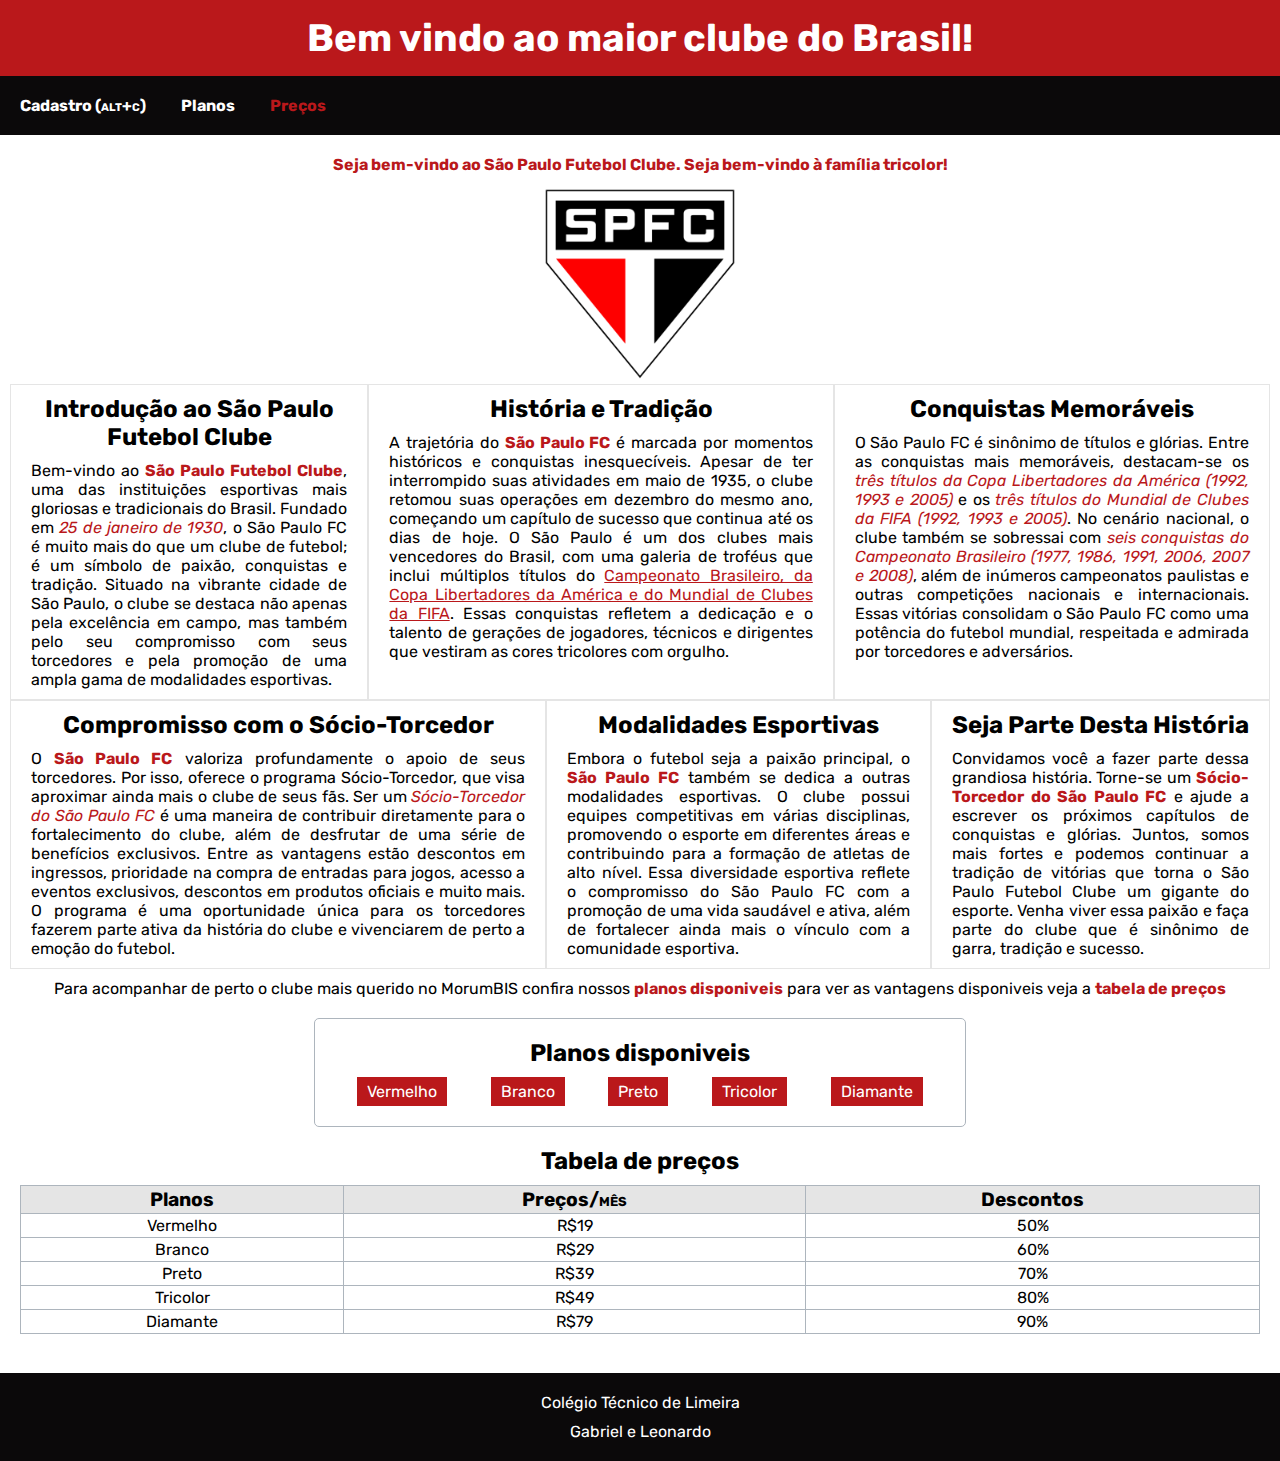
==== index.html @ 5e4eba30 "Add files via upload" ====
<!DOCTYPE html>
<html lang="pt-br">
    <head>
        <meta charset="UTF-8">
        <meta name="viewport" content="width=device-width, initial-scale=1.0">
        <link rel="shortcut icon" href="imgs/sociotorcedorSPFC.png" type="image.png">
        <link rel="preconnect" href="https://fonts.googleapis.com">
        <link rel="preconnect" href="https://fonts.gstatic.com" crossorigin>
        <link href="https://fonts.googleapis.com/css2?family=Rubik:ital,wght@0,300..900;1,300..900&display=swap" rel="stylesheet">
        <link rel="stylesheet" href="https://cdnjs.cloudflare.com/ajax/libs/animate.css/4.1.1/animate.min.css"/>
        <link rel="stylesheet" href="styles/style.css">
        <title>Socio Torcedor</title>
    </head>
    <body id="topo">
        <header>
            <div class="header-titulo">
                <h1 class="titulo animate__animated animate__bounceInDown">Bem vindo ao maior clube do Brasil!</h1>
            </div>
            <nav>
                <div class="nav-links">
                    <div class="nav-voltar">
                        <p><a class="ancoras links" href="cadastro.html" accesskey="c">Cadastro <span class="small"> (alt+c)</span></a></p>
                    </div>
                    <a class="ancoras links" href="planos.html">Planos</a>
                    <a class="ancoras ancoras-texto" href="#tabelaPrecos">Preços</a>
                </div>
            </nav>
        </header>
        <main id="main-index">
            <section>
                <div class="div-img">
                    <p class="text-destaque"><span class="negrito">Seja bem-vindo ao São Paulo Futebol Clube. Seja bem-vindo à família tricolor!</span></p>
                    <img class="escudo-spfc" src="imgs/São Paulo.png" alt="Escudo do São Paulo">
                </div>
            </section>
            
            <section>
                <div class="conteudo">
                    <div class="div-conteudo">
                        <div class="div-text">
                            <h2 class="div-text-titulos">Introdução ao São Paulo Futebol Clube</h2>
                            <p class="div-text-p">Bem-vindo ao <span class="negrito">São Paulo Futebol Clube</span>, uma das instituições esportivas mais gloriosas e tradicionais do Brasil. Fundado em <span class="italico">25 de janeiro de 1930</span>, o São Paulo FC é muito mais do que um clube de futebol; é um símbolo de paixão, conquistas e tradição. Situado na vibrante cidade de São Paulo, o clube se destaca não apenas pela excelência em campo, mas também pelo seu compromisso com seus torcedores e pela promoção de uma ampla gama de modalidades esportivas.</p>
                        </div>
                        <div class="div-text">
                            <h2 class="div-text-titulos">História e Tradição</h2>
                            <p class="div-text-p">A trajetória do <span class="negrito">São Paulo FC</span> é marcada por momentos históricos e conquistas inesquecíveis. Apesar de ter interrompido suas atividades em maio de 1935, o clube retomou suas operações em dezembro do mesmo ano, começando um capítulo de sucesso que continua até os dias de hoje. O São Paulo é um dos clubes mais vencedores do Brasil, com uma galeria de troféus que inclui múltiplos títulos do  <span class="sublinhado">Campeonato Brasileiro, da Copa Libertadores da América e do Mundial de Clubes da FIFA</span>. Essas conquistas refletem a dedicação e o talento de gerações de jogadores, técnicos e dirigentes que vestiram as cores tricolores com orgulho.</p>
                        </div> 
                        <div class="div-text">
                            <h2 class="div-text-titulos">Conquistas Memoráveis</h2>
                            <p class="div-text-p">O São Paulo FC é sinônimo de títulos e glórias. Entre as conquistas mais memoráveis, destacam-se os <span class="italico">três títulos da Copa Libertadores da América (1992, 1993 e 2005)</span> e os <span class="italico">três títulos do Mundial de Clubes da FIFA (1992, 1993 e 2005)</span>. No cenário nacional, o clube também se sobressai com <span class="italico">seis conquistas do Campeonato Brasileiro (1977, 1986, 1991, 2006, 2007 e 2008)</span>, além de inúmeros campeonatos paulistas e outras competições nacionais e internacionais. Essas vitórias consolidam o São Paulo FC como uma potência do futebol mundial, respeitada e admirada por torcedores e adversários.</p>
                        </div>
                    </div>
                    <div class="div-conteudo">
                        <div class="div-text">
                            <h2 class="div-text-titulos">Compromisso com o Sócio-Torcedor</h2>
                            <p class="div-text-p">O <span class="negrito">São Paulo FC</span> valoriza profundamente o apoio de seus torcedores. Por isso, oferece o programa Sócio-Torcedor, que visa aproximar ainda mais o clube de seus fãs. Ser um <span class="italico">Sócio-Torcedor do São Paulo FC</span> é uma maneira de contribuir diretamente para o fortalecimento do clube, além de desfrutar de uma série de benefícios exclusivos. Entre as vantagens estão descontos em ingressos, prioridade na compra de entradas para jogos, acesso a eventos exclusivos, descontos em produtos oficiais e muito mais. O programa é uma oportunidade única para os torcedores fazerem parte ativa da história do clube e vivenciarem de perto a emoção do futebol.</p>
                        </div>
                        <div class="div-text">
                            <h2 class="div-text-titulos">Modalidades Esportivas</h2>
                            <p class="div-text-p">Embora o futebol seja a paixão principal, o <span class="negrito">São Paulo FC</span> também se dedica a outras modalidades esportivas. O clube possui equipes competitivas em várias disciplinas, promovendo o esporte em diferentes áreas e contribuindo para a formação de atletas de alto nível. Essa diversidade esportiva reflete o compromisso do São Paulo FC com a promoção de uma vida saudável e ativa, além de fortalecer ainda mais o vínculo com a comunidade esportiva.</p>
                        </div>
                        <div class="div-text">
                            <h2 class="div-text-titulos">Seja Parte Desta História</h2>
                            <p class="div-text-p">Convidamos você a fazer parte dessa grandiosa história. Torne-se um <span class="negrito">Sócio-Torcedor do São Paulo FC</span> e ajude a escrever os próximos capítulos de conquistas e glórias. Juntos, somos mais fortes e podemos continuar a tradição de vitórias que torna o São Paulo Futebol Clube um gigante do esporte. Venha viver essa paixão e faça parte do clube que é sinônimo de garra, tradição e sucesso.</p>
                        </div>
                    </div>
                </div>

                <p class="text-destaque">Para acompanhar de perto o clube mais querido no MorumBIS confira nossos <a class="ancoras-texto" href="#planos">planos disponiveis</a>  para ver as vantagens disponiveis veja a <a class="ancoras-texto" href="#tabelaPrecos">tabela de preços</a></p>
            </section>

        <section>
            <div class="div-planos">
                <h2 id="planos">Planos disponiveis</h2>
                <ul class="lista-planos">
                    <li class="lista-planos-itens">Vermelho</li>
                    <li class="lista-planos-itens">Branco</li>
                    <li class="lista-planos-itens">Preto</li>
                    <li class="lista-planos-itens">Tricolor</li>
                    <li class="lista-planos-itens">Diamante</li>
                </ul>
            </div>
        </section>

        <section>
            <div class="div-precos">
                <h2>Tabela de preços</h2>
                <table id="tabelaPrecos" border="1px" width="100%">
                    <tr align="center">
                        <th>Planos</th>
                        <th>Preços<span class="small">/mês</span></th>
                        <th>Descontos</th>
                    </tr>
                    <tr align="center">
                        <td>Vermelho</td>
                        <td>R$19</td>
                        <td>50%</td>
                    </tr>
                    <tr align="center">
                        <td>Branco</td>
                        <td>R$29</td>
                        <td>60%</td>
                    </tr>
                    <tr align="center">
                        <td>Preto</td>
                        <td>R$39</td>
                        <td>70%</td>
                    </tr>
                    <tr align="center">
                        <td>Tricolor</td>
                        <td>R$49</td>
                        <td>80%</td>
                    </tr>
                    <tr align="center">
                        <td>Diamante</td>
                        <td>R$79</td>
                        <td>90%</td>
                    </tr>
                </table>
            </div>
        </section>
        <br>

        </main>
        <footer class="footer">
            <p class="footer-texto">Colégio Técnico de Limeira</p>
            <p class="footer-texto">Gabriel e Leonardo</p>
        </footer>
    </body>
</html>
---- styles/style.css ----
*{
    margin: 0px;
    padding: 0px;
    font-family: "Rubik", sans-serif;
}

:root{
    --vermelho: #ba181b;
    --preto: #0b090a;
    --branco: #FFFFFF;
    --cinza: #e5e5e5;
    --cinza-escuro: #adb5bd;
}

body{
    margin: 0;
    font-style: normal;
    background-color: var(--branco);

    width: 100%;

    display: flex;
    flex-direction: column;
    justify-content: space-between;

    font-size: 16px;
}

header{
    background-color: var(--vermelho);
    position: sticky;
    top: 0px;
    z-index: 1;
    
}

.header-titulo{
    padding: 15px;
    font-size: 1.2em;
}

h1{
    text-align: center;
    color: var(--vermelho);
    font-size: 2em;
}

h2{
    text-align: center;
    margin-bottom: 10px;
    font-size: 1.5em;
}

p{
    font-size: 1em;
}

.negrito{
    font-weight: bold;
}

.small{
    font-variant: small-caps;
}

.sublinhado{
    text-decoration: underline;
}

.italico{
    font-style: italic;
}

.italico, .sublinhado, .negrito{
    color: var(--vermelho);
}


.titulo{
    color: var(--branco);
}

nav{
    padding: 10px;
    background-color: var(--preto);
    color: var(--branco);
    align-items: center;
    gap: 10px;
}

.nav-links{
    display: flex;
    gap: 15px;
    align-items: center;
}

.nav-voltar{
    display: flex;
    flex-direction: column;
    align-items: center;
}

.links{
    text-decoration: none;
    color: var(--branco);
    font-weight: 700;
}

.ancoras{
    /*padding: 10px;
    background-color: var(--vermelho);
    border-radius: 10px;
    color: var(--branco);*/
    margin: 10px;
    text-decoration: none;
    transition: transform 1s;
    
}

.ancoras:hover{
    /*background-color: var(--preto);*/
    color: var(--cinza-escuro);
    transform: translateX(0) scale(1.1);
}

.ancoras-texto{
    text-decoration: none;
    color: var(--vermelho);
    font-weight: 700;
}

.ancoras-texto:hover{
    transform: translateX(0) scale(1.1);
}


main{
    margin: 10px;
    background-color: var(--branco);
}

.div-header{
    display: flex;
    align-items: center;
    justify-content: center;
    gap: 15px;
}

.div-img{
    display: flex;
    align-items: center;
    justify-content: center;
    flex-direction: column;
}

.text-destaque{
    text-align: center;
    margin: 10px;
}

img{
    width: 200px;
}

img:hover{
    transition-duration: 1s;
    transform: translateX(0) scale(0.9);
    filter: grayscale(100%);
}

.escudo-header{
    width: 50px;
}

.conteudo{
    display: flex;
    align-self: stretch;
    flex-wrap: wrap;
}

.div-conteudo{
    display: flex;
    justify-content: center;
}

.div-text-titulo{
    text-align: left;
}

.div-text{
    text-align: justify;
    /*width: 50%*/
    border: 1px var(--cinza) solid;
    padding: 10px 20px;
}


.box{
    display: flex;
    justify-content: space-around;
    align-items: center;
}

.div-planos{
    text-align: center;
    border: 1px solid var(--cinza-escuro);
    border-radius: 5px;
    margin: 20px auto;
    padding: 10px;
    max-width: 50%;
}

#planos{
    margin: 10px;
}

ul{
    list-style-type: none;
}

.lista-planos{
    margin: 10px;
    display: flex;
    justify-content: space-around;
    flex-wrap: wrap;
}

.lista-planos-itens{
    padding: 5px 10px;
    color: var(--branco);
    background-color: var(--vermelho);
}


table{
    border-collapse: collapse;
    border: 1px solid var(--cinza-escuro);
}

th{
    background-color: var(--cinza);
    font-size: 1.2em;
}

th,td{
    padding: 2px;
}

.div-precos{
    margin: 10px;
}

.footer{
    display: flex;
    flex-direction: column;
    justify-content: flex-end;
    padding: 15px;
    background-color: var(--preto);
    color: var(--branco);
}

.footer-texto{
    text-align: center;
    margin: 5px;
}

@media (max-width: 320px){
    .div-precos{
        display: none;
    }
}

/*Celulares*/
@media (max-width: 480px) {

    .conteudo{
        display: none;
    }

    .div-planos{
        max-width: 100%;
        margin: 0;
        padding: 0;
    }

}

@media (max-width: 750px) {

    .conteudo{
        display: none;
    }

    .div-planos{
        max-width: 100%;
        margin: 0;
        padding: 0;
    }

}
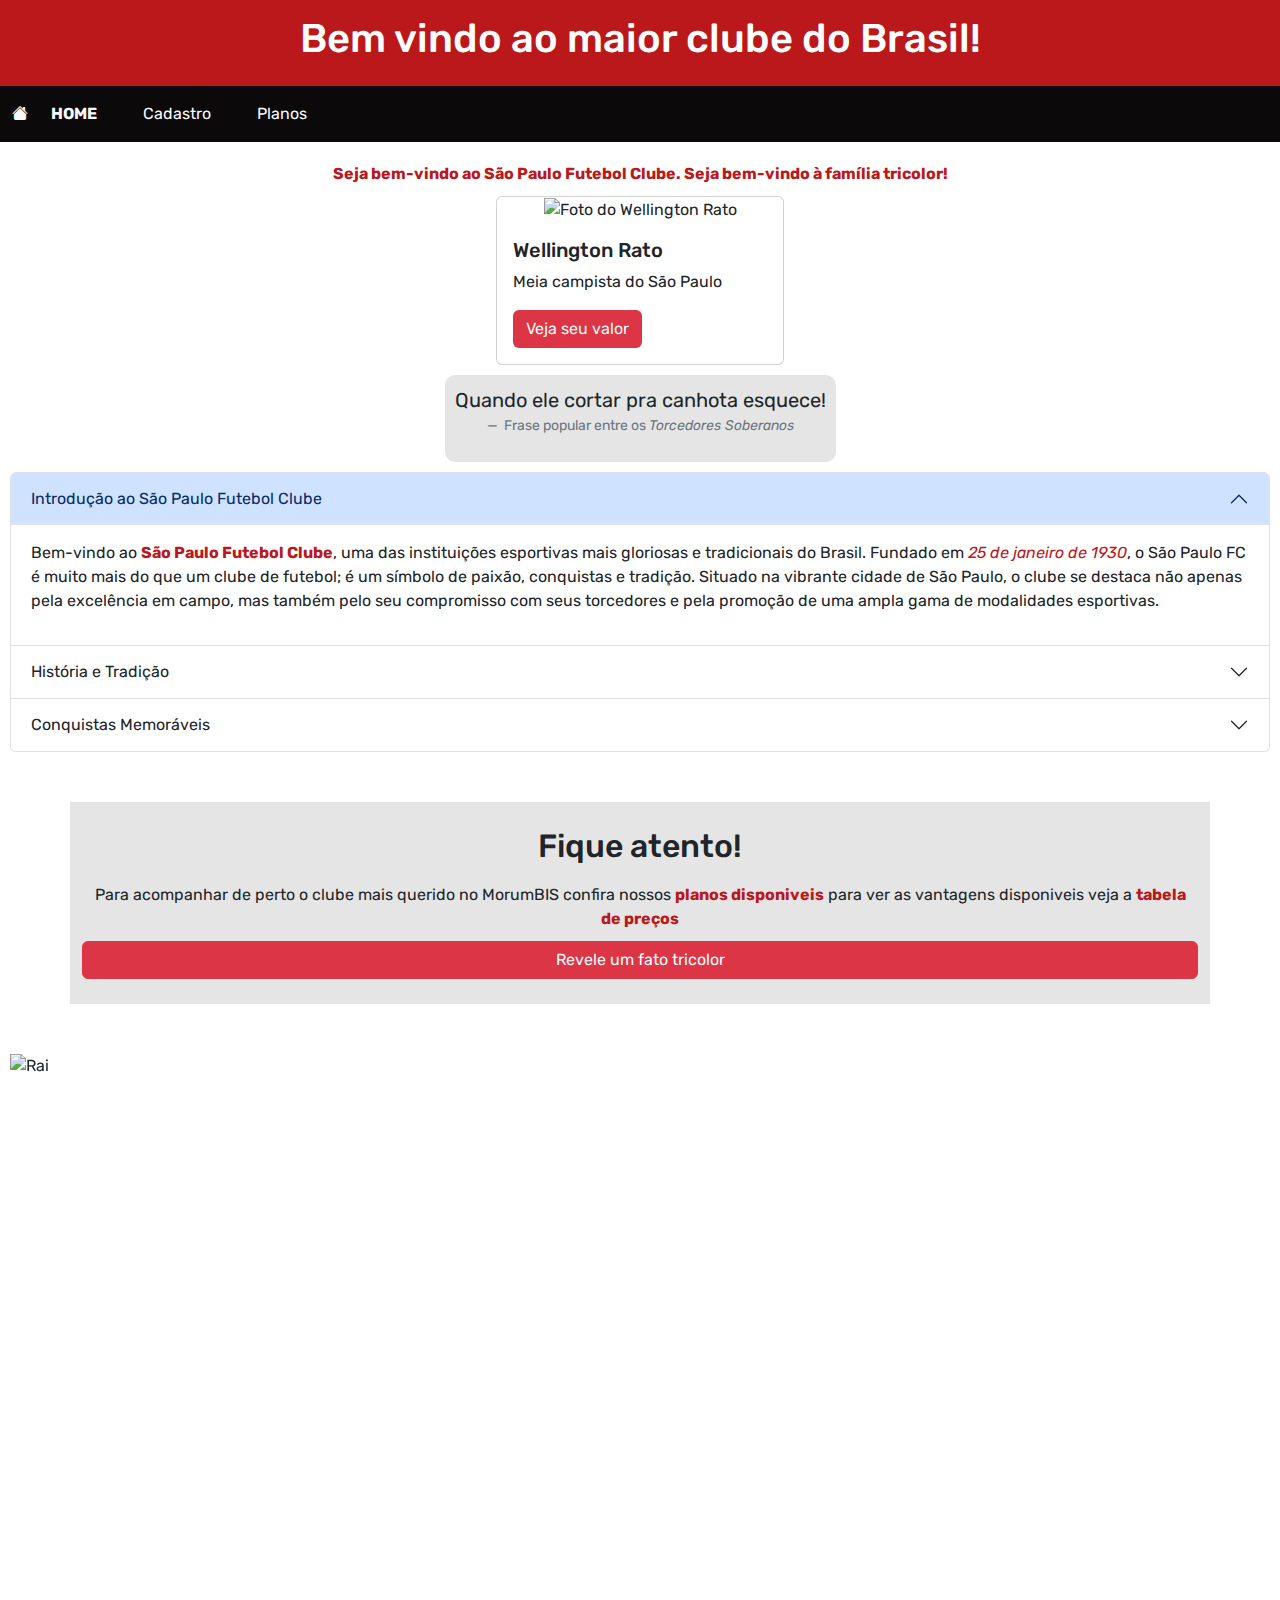
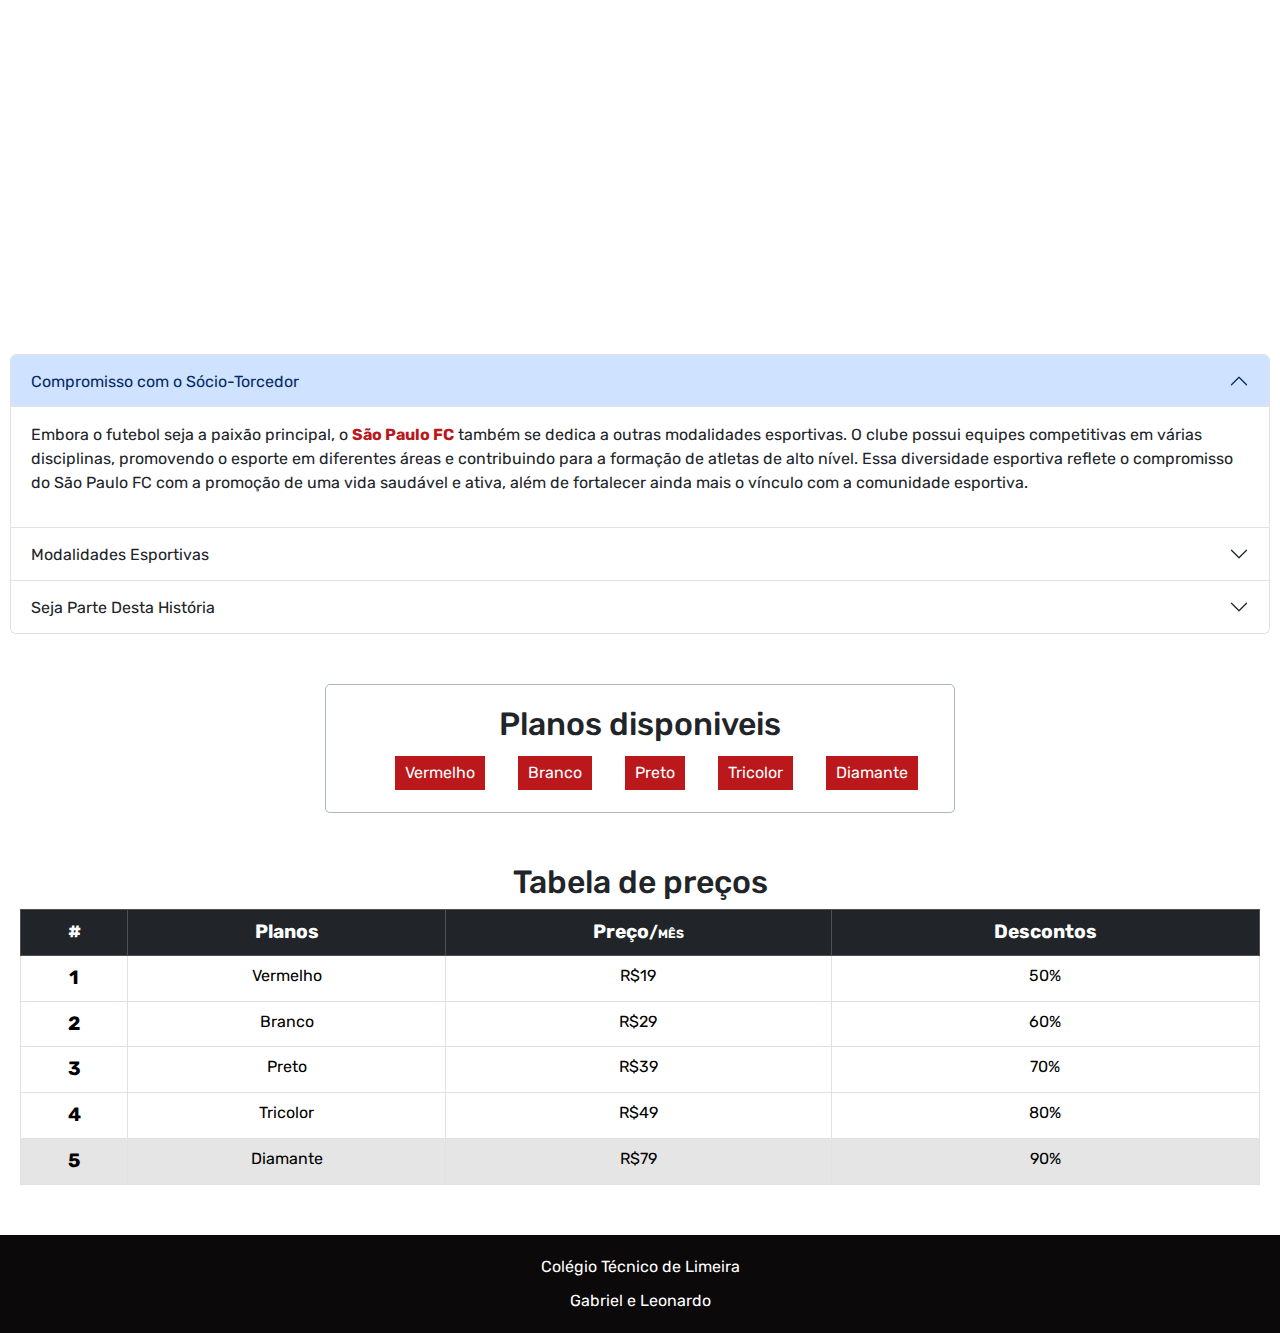
==== commit a1c6aef6: "adicionando mais componentes bootstrap" ====
--- a/index.html
+++ b/index.html
@@ -9,6 +9,8 @@
         <link href="https://fonts.googleapis.com/css2?family=Rubik:ital,wght@0,300..900;1,300..900&display=swap" rel="stylesheet">
         <link rel="stylesheet" href="https://cdnjs.cloudflare.com/ajax/libs/animate.css/4.1.1/animate.min.css"/>
         <link rel="stylesheet" href="styles/style.css">
+        <link href="https://cdn.jsdelivr.net/npm/bootstrap@5.3.3/dist/css/bootstrap.min.css" rel="stylesheet" integrity="sha384-QWTKZyjpPEjISv5WaRU9OFeRpok6YctnYmDr5pNlyT2bRjXh0JMhjY6hW+ALEwIH" crossorigin="anonymous">
+        <link rel="stylesheet" href="https://cdn.jsdelivr.net/npm/bootstrap-icons@1.11.3/font/bootstrap-icons.min.css">
         <title>Socio Torcedor</title>
     </head>
     <body id="topo">
@@ -16,60 +18,188 @@
             <div class="header-titulo">
                 <h1 class="titulo animate__animated animate__bounceInDown">Bem vindo ao maior clube do Brasil!</h1>
             </div>
-            <nav>
-                <div class="nav-links">
-                    <div class="nav-voltar">
-                        <p><a class="ancoras links" href="cadastro.html" accesskey="c">Cadastro <span class="small"> (alt+c)</span></a></p>
-                    </div>
-                    <a class="ancoras links" href="planos.html">Planos</a>
-                    <a class="ancoras ancoras-texto" href="#tabelaPrecos">Preços</a>
+            <nav class="nav navbar navbar-expand-lg text-light sticky-top">
+                <div class="container-fluid">
+                    <i class="bi bi-house-fill"></i>
+                  <button class="navbar-toggler bg-light" type="button" data-bs-toggle="collapse" data-bs-target="#navbarNav" aria-controls="navbarNav" aria-expanded="false" aria-label="Toggle navigation">
+                    <span class="navbar-toggler-icon"></span>
+                  </button>
+                  <div class="collapse navbar-collapse" id="navbarNav">
+                    <ul class="navbar-nav">
+                      <li class="nav-item nav-item-ativo">
+                        <a class="nav-link text-light" aria-current="page" href="">Home</a>
+                      </li>
+                      <li class="nav-item">
+                        <a class="nav-link text-light" href="cadastro.html">Cadastro</a>
+                      </li>
+                      <li class="nav-item">
+                        <a class="nav-link text-light" href="planos.html">Planos</a>
+                      </li>
+                    </ul>
+                  </div>
                 </div>
-            </nav>
+              </nav>
         </header>
         <main id="main-index">
-            <section>
+            <section class="secao-aprensentacao">
                 <div class="div-img">
                     <p class="text-destaque"><span class="negrito">Seja bem-vindo ao São Paulo Futebol Clube. Seja bem-vindo à família tricolor!</span></p>
-                    <img class="escudo-spfc" src="imgs/São Paulo.png" alt="Escudo do São Paulo">
                 </div>
+                <div class="card" style="width: 18rem;">
+                    <div class="text-center">
+                        <img class="imagem-principal" src="imgs/iconRato.png" alt="Foto do Wellington Rato">
+                      </div>
+                    <div class="card-body">
+                      <h5 class="card-title">Wellington Rato</h5>
+                      <p class="card-text">Meia campista do São Paulo</p>
+                      <a href="https://www.transfermarkt.com.br/wellington-rato/profil/spieler/542483" data-bs-toggle="tooltip"  data-bs-placement="right" data-bs-title="Abra o Transfermarkt" target="_blank" class="btn bg-danger text-light">Veja seu valor</a>
+                    </div>
+                  </div>
+                <figure class="descricao-jogador text-center">
+                    <blockquote class="blockquote">
+                      <p>Quando ele cortar pra canhota esquece!</p>
+                    </blockquote>
+                    <figcaption class="blockquote-footer">
+                      Frase popular entre os <cite title="Source Title">Torcedores Soberanos</cite>
+                    </figcaption>
+                  </figure>
             </section>
             
             <section>
-                <div class="conteudo">
-                    <div class="div-conteudo">
-                        <div class="div-text">
-                            <h2 class="div-text-titulos">Introdução ao São Paulo Futebol Clube</h2>
+                <div class="accordion" id="accordionPanelsStayOpenExample">
+                    <div class="accordion-item">
+                      <h2 class="accordion-header">
+                        <button class="accordion-button" type="button" data-bs-toggle="collapse" data-bs-target="#panelsStayOpen-collapseOne" aria-expanded="false" aria-controls="panelsStayOpen-collapseOne">
+                            Introdução ao São Paulo Futebol Clube
+                        </button>
+                      </h2>
+                      <div id="panelsStayOpen-collapseOne" class="accordion-collapse collapse show">
+                        <div class="accordion-body">
                             <p class="div-text-p">Bem-vindo ao <span class="negrito">São Paulo Futebol Clube</span>, uma das instituições esportivas mais gloriosas e tradicionais do Brasil. Fundado em <span class="italico">25 de janeiro de 1930</span>, o São Paulo FC é muito mais do que um clube de futebol; é um símbolo de paixão, conquistas e tradição. Situado na vibrante cidade de São Paulo, o clube se destaca não apenas pela excelência em campo, mas também pelo seu compromisso com seus torcedores e pela promoção de uma ampla gama de modalidades esportivas.</p>
                         </div>
-                        <div class="div-text">
-                            <h2 class="div-text-titulos">História e Tradição</h2>
+                      </div>
+                    </div>
+                    <div class="accordion-item">
+                      <h2 class="accordion-header">
+                        <button class="accordion-button collapsed" type="button" data-bs-toggle="collapse" data-bs-target="#panelsStayOpen-collapseTwo" aria-expanded="false" aria-controls="panelsStayOpen-collapseTwo">
+                            História e Tradição
+                        </button>
+                      </h2>
+                      <div id="panelsStayOpen-collapseTwo" class="accordion-collapse collapse">
+                        <div class="accordion-body">
                             <p class="div-text-p">A trajetória do <span class="negrito">São Paulo FC</span> é marcada por momentos históricos e conquistas inesquecíveis. Apesar de ter interrompido suas atividades em maio de 1935, o clube retomou suas operações em dezembro do mesmo ano, começando um capítulo de sucesso que continua até os dias de hoje. O São Paulo é um dos clubes mais vencedores do Brasil, com uma galeria de troféus que inclui múltiplos títulos do  <span class="sublinhado">Campeonato Brasileiro, da Copa Libertadores da América e do Mundial de Clubes da FIFA</span>. Essas conquistas refletem a dedicação e o talento de gerações de jogadores, técnicos e dirigentes que vestiram as cores tricolores com orgulho.</p>
-                        </div> 
-                        <div class="div-text">
-                            <h2 class="div-text-titulos">Conquistas Memoráveis</h2>
+                        </div>
+                      </div>
+                    </div>
+                    <div class="accordion-item">
+                      <h2 class="accordion-header">
+                        <button class="accordion-button collapsed" type="button" data-bs-toggle="collapse" data-bs-target="#panelsStayOpen-collapseThree" aria-expanded="false" aria-controls="panelsStayOpen-collapseThree">
+                            Conquistas Memoráveis
+                        </button>
+                      </h2>
+                      <div id="panelsStayOpen-collapseThree" class="accordion-collapse collapse">
+                        <div class="accordion-body">
                             <p class="div-text-p">O São Paulo FC é sinônimo de títulos e glórias. Entre as conquistas mais memoráveis, destacam-se os <span class="italico">três títulos da Copa Libertadores da América (1992, 1993 e 2005)</span> e os <span class="italico">três títulos do Mundial de Clubes da FIFA (1992, 1993 e 2005)</span>. No cenário nacional, o clube também se sobressai com <span class="italico">seis conquistas do Campeonato Brasileiro (1977, 1986, 1991, 2006, 2007 e 2008)</span>, além de inúmeros campeonatos paulistas e outras competições nacionais e internacionais. Essas vitórias consolidam o São Paulo FC como uma potência do futebol mundial, respeitada e admirada por torcedores e adversários.</p>
                         </div>
-                    </div>
-                    <div class="div-conteudo">
-                        <div class="div-text">
-                            <h2 class="div-text-titulos">Compromisso com o Sócio-Torcedor</h2>
+                      </div>
+                    </div>
+                  </div>
+
+                  <div class="container d-flex justify-content-center flex-column conteudo-destaque">
+                    <h2 class="titulo-detaque">Fique atento!</h2>
+                    <p class="text-destaque">Para acompanhar de perto o clube mais querido no MorumBIS confira nossos <a class="ancoras-texto" href="#planos">planos disponiveis</a>  para ver as vantagens disponiveis veja a <a class="ancoras-texto" href="#tabelaPrecos">tabela de preços</a></p>
+                    <button type="button" class="btn btn-danger" id="liveToastBtn">Revele um fato tricolor</button>
+                    <div class="toast-container position-fixed bottom-0 end-0 p-3">
+                    <div id="liveToast" class="toast" role="alert" aria-live="assertive" aria-atomic="true">
+                        <div class="toast-header">
+                            <i class="bi bi-check-circle-fill mx-2"></i>
+                            <strong class="me-auto">São Paulo, o maior </strong>
+                            <small>agora</small>
+                            <button type="button" class="btn-close" data-bs-dismiss="toast" aria-label="Close"></button>
+                        </div>
+                        <div class="toast-body">
+                            O São Paulo é o único campeão de tudo no Brasil!
+                        </div>
+                    </div>
+                    </div>
+                  </div>
+
+                  <section class="galeria-tricolor">
+                    <div id="carouselExample" class="carousel slide">
+                        <div class="carousel-inner">
+                          <div class="carousel-item active">
+                            <img src="imgs/Rai.png" class="d-block w-100" alt="Rai">
+                          </div>
+                          <div class="carousel-item">
+                            <img src="imgs/Rogerio Ceni.jpg" class="d-block w-100" alt="Rogério Ceni">
+                          </div>
+                          <div class="carousel-item">
+                            <img src="imgs/Murici.png" class="d-block w-100" alt="Murici">
+                          </div>
+                          <div class="carousel-item">
+                            <img src="imgs/Hernanes.jpg" class="d-block w-100" alt="Hernanes">
+                          </div>
+                          <div class="carousel-item">
+                            <img src="imgs/Rodrigo Nestor.jpg" class="d-block w-100" alt="Rodrigo Nestor">
+                          </div>
+                          <div class="carousel-item">
+                            <img src="imgs/Luis Fabiano.jpg" class="d-block w-100" alt="Luis FAbiano">
+                          </div>
+                        </div>
+                        <button class="carousel-control-prev" type="button" data-bs-target="#carouselExample" data-bs-slide="prev">
+                          <span class="carousel-control-prev-icon" aria-hidden="true"></span>
+                          <span class="visually-hidden">Previous</span>
+                        </button>
+                        <button class="carousel-control-next" type="button" data-bs-target="#carouselExample" data-bs-slide="next">
+                          <span class="carousel-control-next-icon" aria-hidden="true"></span>
+                          <span class="visually-hidden">Next</span>
+                        </button>
+                      </div>
+                  </section>
+                  
+                  
+
+                  <div class="accordion" id="accordionExample">
+                    <div class="accordion-item">
+                      <h2 class="accordion-header">
+                        <button class="accordion-button" type="button" data-bs-toggle="collapse" data-bs-target="#collapseOne" aria-expanded="true" aria-controls="collapseOne">
+                            Compromisso com o Sócio-Torcedor
+                        </button>
+                      </h2>
+                      <div id="collapseOne" class="accordion-collapse collapse show" data-bs-parent="#accordionExample">
+                        <div class="accordion-body">
+                            <p class="div-text-p">Embora o futebol seja a paixão principal, o <span class="negrito">São Paulo FC</span> também se dedica a outras modalidades esportivas. O clube possui equipes competitivas em várias disciplinas, promovendo o esporte em diferentes áreas e contribuindo para a formação de atletas de alto nível. Essa diversidade esportiva reflete o compromisso do São Paulo FC com a promoção de uma vida saudável e ativa, além de fortalecer ainda mais o vínculo com a comunidade esportiva.</p>
+                        </div>
+                      </div>
+                    </div>
+                    <div class="accordion-item">
+                      <h2 class="accordion-header">
+                        <button class="accordion-button collapsed" type="button" data-bs-toggle="collapse" data-bs-target="#collapseTwo" aria-expanded="false" aria-controls="collapseTwo">
+                            Modalidades Esportivas
+                        </button>
+                      </h2>
+                      <div id="collapseTwo" class="accordion-collapse collapse" data-bs-parent="#accordionExample">
+                        <div class="accordion-body">
                             <p class="div-text-p">O <span class="negrito">São Paulo FC</span> valoriza profundamente o apoio de seus torcedores. Por isso, oferece o programa Sócio-Torcedor, que visa aproximar ainda mais o clube de seus fãs. Ser um <span class="italico">Sócio-Torcedor do São Paulo FC</span> é uma maneira de contribuir diretamente para o fortalecimento do clube, além de desfrutar de uma série de benefícios exclusivos. Entre as vantagens estão descontos em ingressos, prioridade na compra de entradas para jogos, acesso a eventos exclusivos, descontos em produtos oficiais e muito mais. O programa é uma oportunidade única para os torcedores fazerem parte ativa da história do clube e vivenciarem de perto a emoção do futebol.</p>
                         </div>
-                        <div class="div-text">
-                            <h2 class="div-text-titulos">Modalidades Esportivas</h2>
-                            <p class="div-text-p">Embora o futebol seja a paixão principal, o <span class="negrito">São Paulo FC</span> também se dedica a outras modalidades esportivas. O clube possui equipes competitivas em várias disciplinas, promovendo o esporte em diferentes áreas e contribuindo para a formação de atletas de alto nível. Essa diversidade esportiva reflete o compromisso do São Paulo FC com a promoção de uma vida saudável e ativa, além de fortalecer ainda mais o vínculo com a comunidade esportiva.</p>
-                        </div>
-                        <div class="div-text">
-                            <h2 class="div-text-titulos">Seja Parte Desta História</h2>
+                      </div>
+                    </div>
+                    <div class="accordion-item">
+                      <h2 class="accordion-header">
+                        <button class="accordion-button collapsed" type="button" data-bs-toggle="collapse" data-bs-target="#collapseThree" aria-expanded="false" aria-controls="collapseThree">
+                            Seja Parte Desta História
+                        </button>
+                      </h2>
+                      <div id="collapseThree" class="accordion-collapse collapse" data-bs-parent="#accordionExample">
+                        <div class="accordion-body">
                             <p class="div-text-p">Convidamos você a fazer parte dessa grandiosa história. Torne-se um <span class="negrito">Sócio-Torcedor do São Paulo FC</span> e ajude a escrever os próximos capítulos de conquistas e glórias. Juntos, somos mais fortes e podemos continuar a tradição de vitórias que torna o São Paulo Futebol Clube um gigante do esporte. Venha viver essa paixão e faça parte do clube que é sinônimo de garra, tradição e sucesso.</p>
                         </div>
-                    </div>
-                </div>
-
-                <p class="text-destaque">Para acompanhar de perto o clube mais querido no MorumBIS confira nossos <a class="ancoras-texto" href="#planos">planos disponiveis</a>  para ver as vantagens disponiveis veja a <a class="ancoras-texto" href="#tabelaPrecos">tabela de preços</a></p>
+                      </div>
+                    </div>
+                  </div>
             </section>
 
-        <section>
+        <section class="secao-planos">
             <div class="div-planos">
                 <h2 id="planos">Planos disponiveis</h2>
                 <ul class="lista-planos">
@@ -85,38 +215,48 @@
         <section>
             <div class="div-precos">
                 <h2>Tabela de preços</h2>
-                <table id="tabelaPrecos" border="1px" width="100%">
-                    <tr align="center">
-                        <th>Planos</th>
-                        <th>Preços<span class="small">/mês</span></th>
-                        <th>Descontos</th>
-                    </tr>
-                    <tr align="center">
+                <table id="tabelaPrecos" class="table table-hover table-bordered text-center">
+                    <thead>
+                      <tr class="table-dark">
+                        <th scope="col">#</th>
+                        <th scope="col">Planos</th>
+                        <th scope="col">Preço<span class="small">/mês</span></th>
+                        <th scope="col">Descontos</th>
+                      </tr>
+                    </thead>
+                    <tbody>
+                      <tr>
+                        <th scope="row">1</th>
                         <td>Vermelho</td>
                         <td>R$19</td>
                         <td>50%</td>
-                    </tr>
-                    <tr align="center">
+                      </tr>
+                      <tr>
+                        <th scope="row">2</th>
                         <td>Branco</td>
                         <td>R$29</td>
                         <td>60%</td>
-                    </tr>
-                    <tr align="center">
+                      </tr>
+                      <tr>
+                        <th scope="row">3</th>
                         <td>Preto</td>
                         <td>R$39</td>
                         <td>70%</td>
-                    </tr>
-                    <tr align="center">
+                      </tr>
+                      <tr>
+                        <th scope="row">4</th>
                         <td>Tricolor</td>
                         <td>R$49</td>
                         <td>80%</td>
-                    </tr>
-                    <tr align="center">
+                      </tr>
+                      <tr class="table-active">
+                        <th scope="row">5</th>
                         <td>Diamante</td>
                         <td>R$79</td>
                         <td>90%</td>
-                    </tr>
-                </table>
+                      </tr>
+                    </tbody>
+                  </table>
             </div>
         </section>
         <br>
@@ -126,5 +266,7 @@
             <p class="footer-texto">Colégio Técnico de Limeira</p>
             <p class="footer-texto">Gabriel e Leonardo</p>
         </footer>
+        <script src="https://cdn.jsdelivr.net/npm/bootstrap@5.3.3/dist/js/bootstrap.bundle.min.js" integrity="sha384-YvpcrYf0tY3lHB60NNkmXc5s9fDVZLESaAA55NDzOxhy9GkcIdslK1eN7N6jIeHz" crossorigin="anonymous"></script>
+        <script src="script.js"></script>
     </body>
 </html>--- a/styles/style.css
+++ b/styles/style.css
@@ -10,28 +10,22 @@
     --branco: #FFFFFF;
     --cinza: #e5e5e5;
     --cinza-escuro: #adb5bd;
+    --bs-body-font-family: "Rubik", sans-serif;
 }
 
 body{
-    margin: 0;
-    font-style: normal;
     background-color: var(--branco);
-
-    width: 100%;
-
-    display: flex;
-    flex-direction: column;
-    justify-content: space-between;
-
+    height: 100vh;
+    display: flex;
+    flex-direction: column;
+    align-self: stretch;
     font-size: 16px;
+    font-family: var(--bs-body-font-family) !important;
 }
 
 header{
     background-color: var(--vermelho);
-    position: sticky;
-    top: 0px;
-    z-index: 1;
-    
+    color: var(--cinza) !important;
 }
 
 .header-titulo{
@@ -39,53 +33,30 @@
     font-size: 1.2em;
 }
 
-h1{
-    text-align: center;
-    color: var(--vermelho);
-    font-size: 2em;
-}
-
-h2{
-    text-align: center;
-    margin-bottom: 10px;
-    font-size: 1.5em;
-}
-
-p{
-    font-size: 1em;
-}
-
-.negrito{
-    font-weight: bold;
-}
-
-.small{
-    font-variant: small-caps;
-}
-
-.sublinhado{
-    text-decoration: underline;
-}
-
-.italico{
-    font-style: italic;
-}
-
-.italico, .sublinhado, .negrito{
-    color: var(--vermelho);
-}
-
-
-.titulo{
-    color: var(--branco);
-}
-
 nav{
     padding: 10px;
     background-color: var(--preto);
-    color: var(--branco);
+    color: white;
     align-items: center;
     gap: 10px;
+}
+
+.nav-item{
+    margin: 0 15px;
+}
+
+.nav-item:hover{
+    font-weight: 700;
+    text-decoration: underline;
+}
+
+.nav-item-ativo{
+    text-transform: uppercase;
+    font-weight: 700;
+}
+
+.nav-item-ativo:hover{
+    text-decoration: none;
 }
 
 .nav-links{
@@ -137,6 +108,49 @@
 main{
     margin: 10px;
     background-color: var(--branco);
+    
+}
+
+
+h1{
+    text-align: center;
+    color: var(--vermelho);
+    font-size: 2em;
+}
+
+h2{
+    text-align: center;
+    margin-bottom: 10px;
+    font-size: 1.5em;
+}
+
+p{
+    font-size: 1em;
+}
+
+.negrito{
+    font-weight: bold;
+}
+
+.small{
+    font-variant: small-caps;
+}
+
+.sublinhado{
+    text-decoration: underline;
+}
+
+.italico{
+    font-style: italic;
+}
+
+.italico, .sublinhado, .negrito{
+    color: var(--vermelho);
+}
+
+
+.titulo{
+    color: var(--branco);
 }
 
 .div-header{
@@ -146,6 +160,13 @@
     gap: 15px;
 }
 
+.secao-aprensentacao{
+    display: flex;
+    justify-content: center;
+    flex-direction: column;
+    align-items: center;
+}
+
 .div-img{
     display: flex;
     align-items: center;
@@ -158,11 +179,11 @@
     margin: 10px;
 }
 
-img{
+.imagem-principal{
     width: 200px;
 }
 
-img:hover{
+.imagem-principal:hover{
     transition-duration: 1s;
     transform: translateX(0) scale(0.9);
     filter: grayscale(100%);
@@ -172,10 +193,28 @@
     width: 50px;
 }
 
+.imagem-principal{
+    width: 300px;
+    height: 300px;
+}
+
+.descricao-jogador{
+    margin: 10px 0;
+    padding: 10px;
+    background: var(--cinza);
+    border-radius: 10px;
+}
+
 .conteudo{
     display: flex;
     align-self: stretch;
     flex-wrap: wrap;
+}
+
+.conteudo-destaque{
+    margin: 50px 0;
+    padding: 25px 0;
+    background: var(--cinza);
 }
 
 .div-conteudo{
@@ -195,6 +234,14 @@
 }
 
 
+.galeria-tricolor{
+    margin: 50px 0;
+}
+
+.carousel-item img{
+    height: 850px;
+}
+
 .box{
     display: flex;
     justify-content: space-around;
@@ -227,6 +274,7 @@
 
 .lista-planos-itens{
     padding: 5px 10px;
+    margin: 2px;
     color: var(--branco);
     background-color: var(--vermelho);
 }
@@ -244,6 +292,10 @@
 
 th,td{
     padding: 2px;
+}
+
+.secao-planos{
+    margin: 50px 0;
 }
 
 .div-precos{
@@ -264,15 +316,16 @@
     margin: 5px;
 }
 
-@media (max-width: 320px){
-    .div-precos{
-        display: none;
-    }
-}
-
 /*Celulares*/
-@media (max-width: 480px) {
-
+
+@media(max-width:991px){
+    .nav-item{
+        margin: 15px 0;
+    }
+
+}
+
+@media (max-width: 750px) {
     .conteudo{
         display: none;
     }
@@ -283,18 +336,24 @@
         padding: 0;
     }
 
-}
-
-@media (max-width: 750px) {
-
-    .conteudo{
+    
+    .carousel-item img{
+        height: 450px;
+    }
+}
+
+@media (max-width: 400px){
+    .div-precos{
         display: none;
     }
 
-    .div-planos{
-        max-width: 100%;
-        margin: 0;
-        padding: 0;
-    }
-
-}
+    .carousel-item img{
+        height: 250px;
+    }
+}
+
+@media print {
+    header{
+        display: none;
+    }
+}
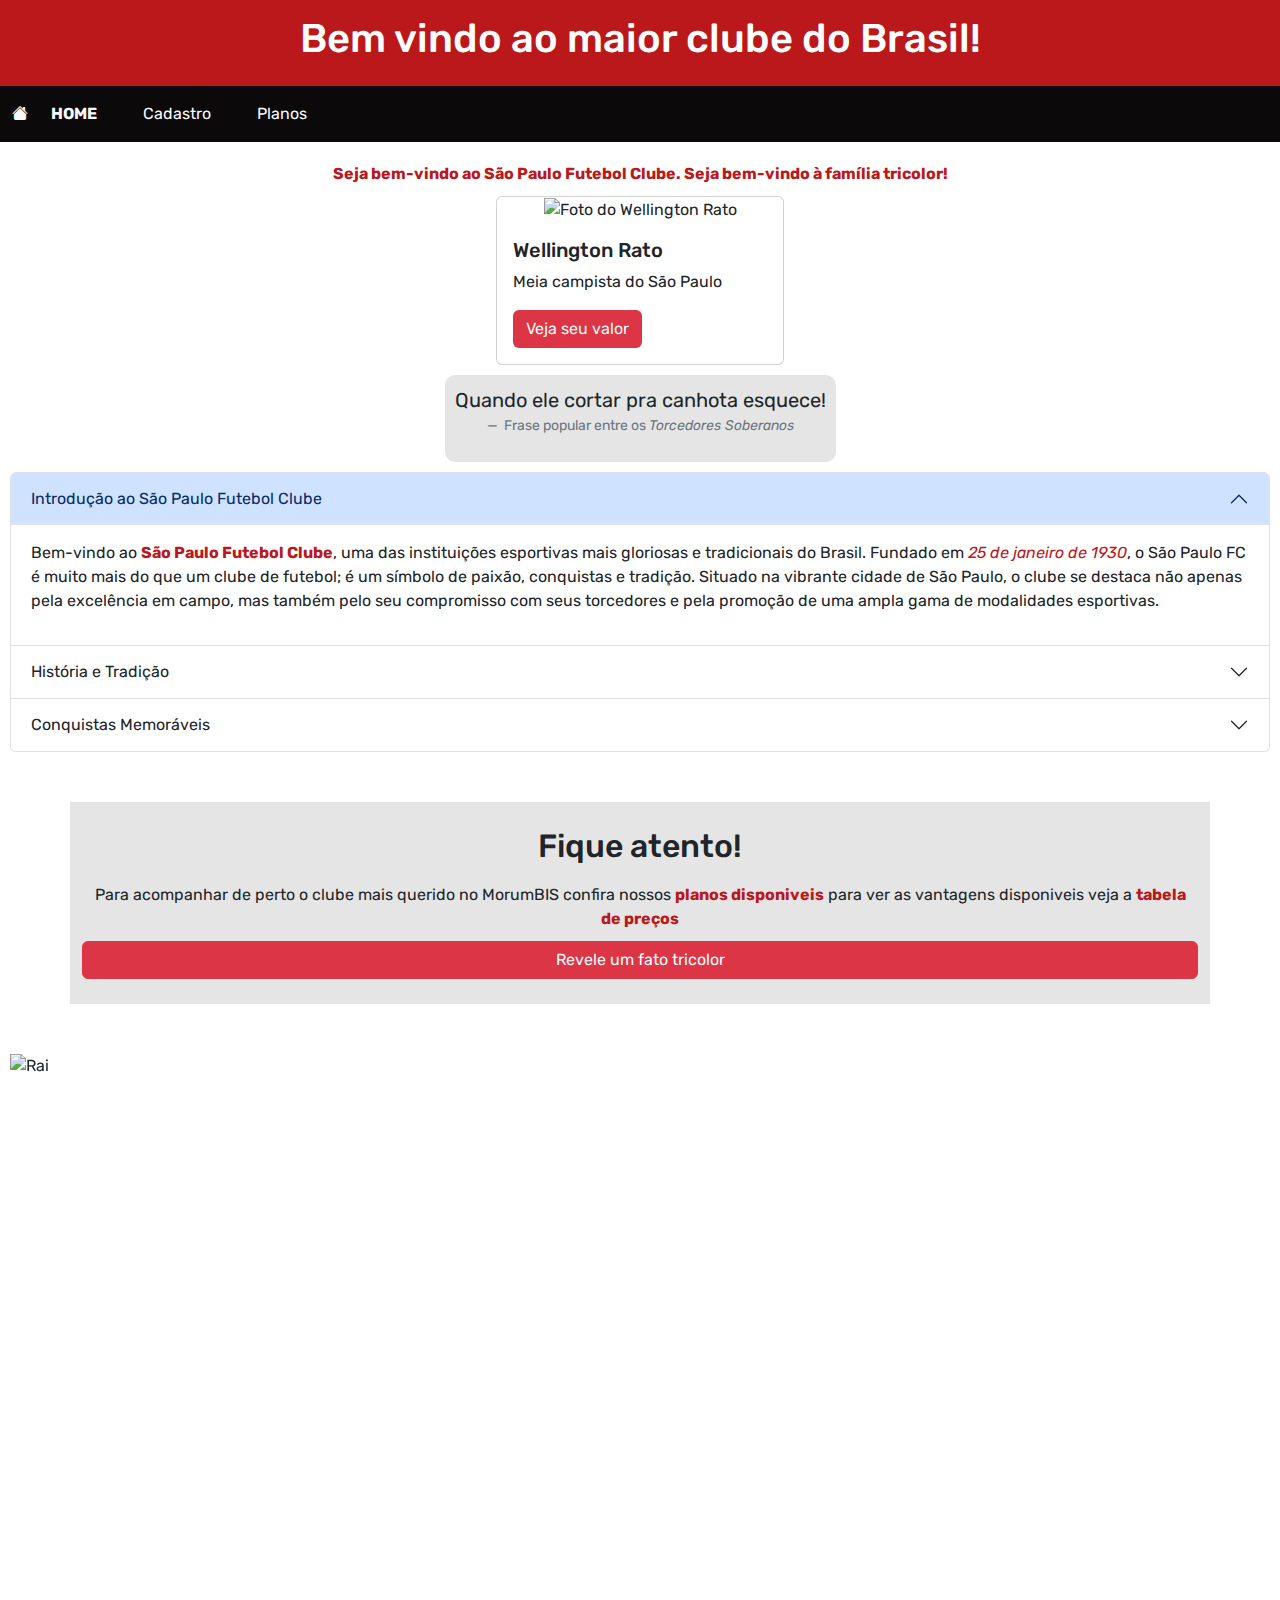
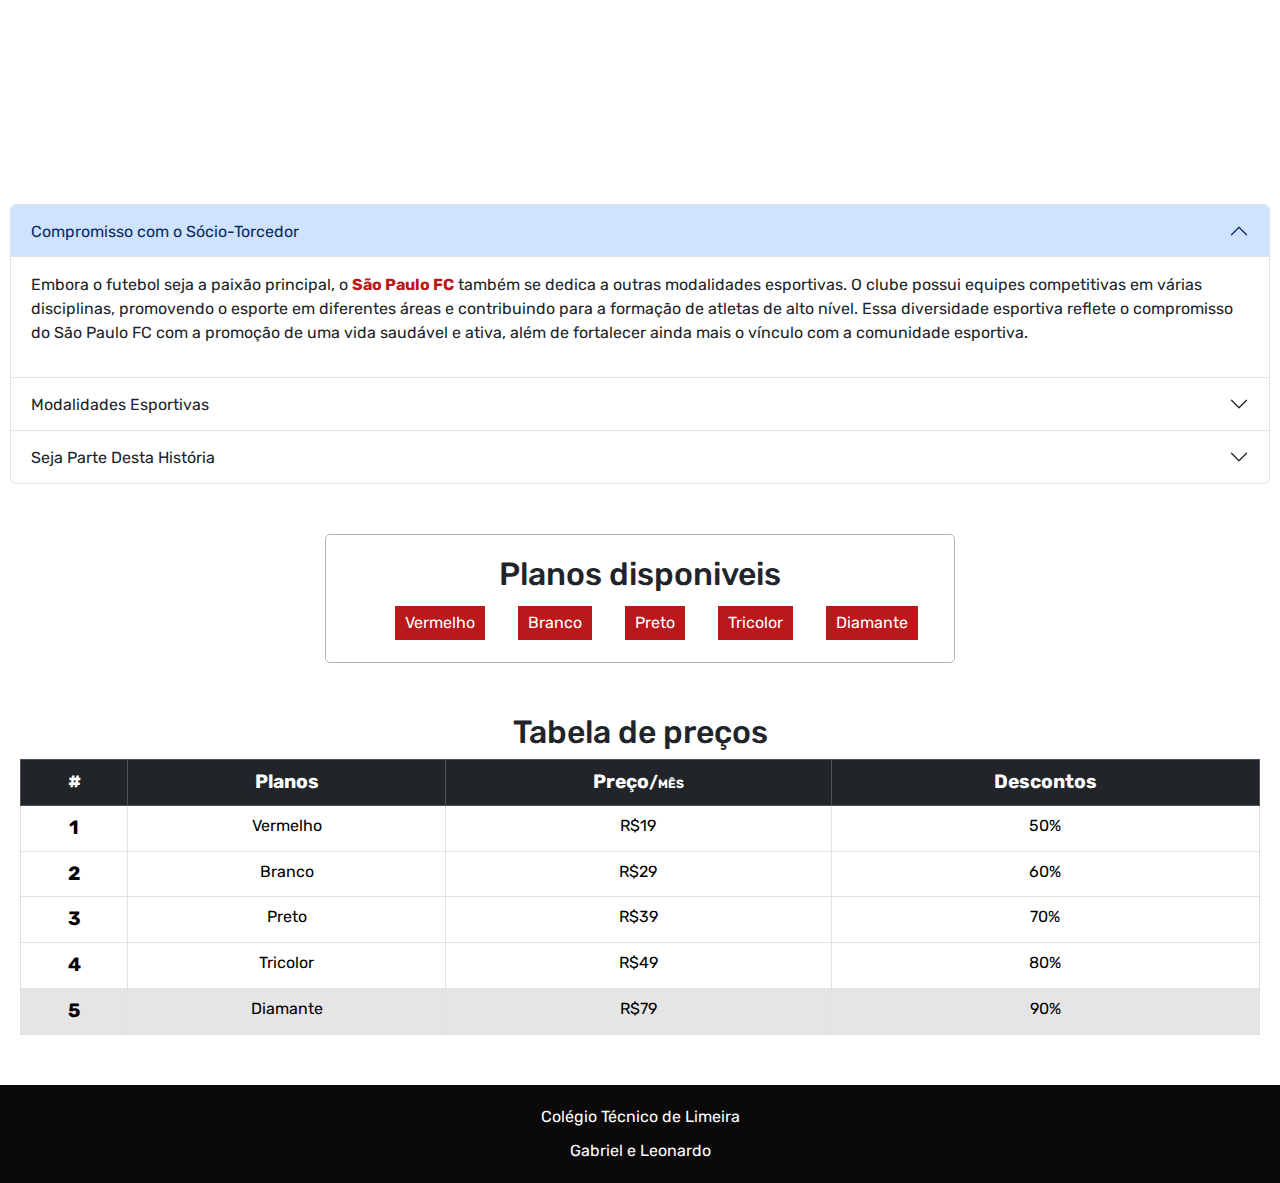
==== commit 356f7584: "colocando cards" ====
--- a/index.html
+++ b/index.html
@@ -52,7 +52,7 @@
                     <div class="card-body">
                       <h5 class="card-title">Wellington Rato</h5>
                       <p class="card-text">Meia campista do São Paulo</p>
-                      <a href="https://www.transfermarkt.com.br/wellington-rato/profil/spieler/542483" data-bs-toggle="tooltip"  data-bs-placement="right" data-bs-title="Abra o Transfermarkt" target="_blank" class="btn bg-danger text-light">Veja seu valor</a>
+                      <a href="https://www.transfermarkt.com.br/wellington-rato/profil/spieler/542483" data-bs-toggle="tooltip"  data-bs-placement="right" data-bs-title="Abra o Transfermarkt" target="_blank" class="btn bg-danger text-light btn-valor">Veja seu valor</a>
                     </div>
                   </div>
                 <figure class="descricao-jogador text-center">
--- a/styles/style.css
+++ b/styles/style.css
@@ -198,6 +198,10 @@
     height: 300px;
 }
 
+.btn-valor:hover{
+    filter: grayscale(50%);
+}
+
 .descricao-jogador{
     margin: 10px 0;
     padding: 10px;
@@ -239,7 +243,7 @@
 }
 
 .carousel-item img{
-    height: 850px;
+    height: 700px;
 }
 
 .box{
